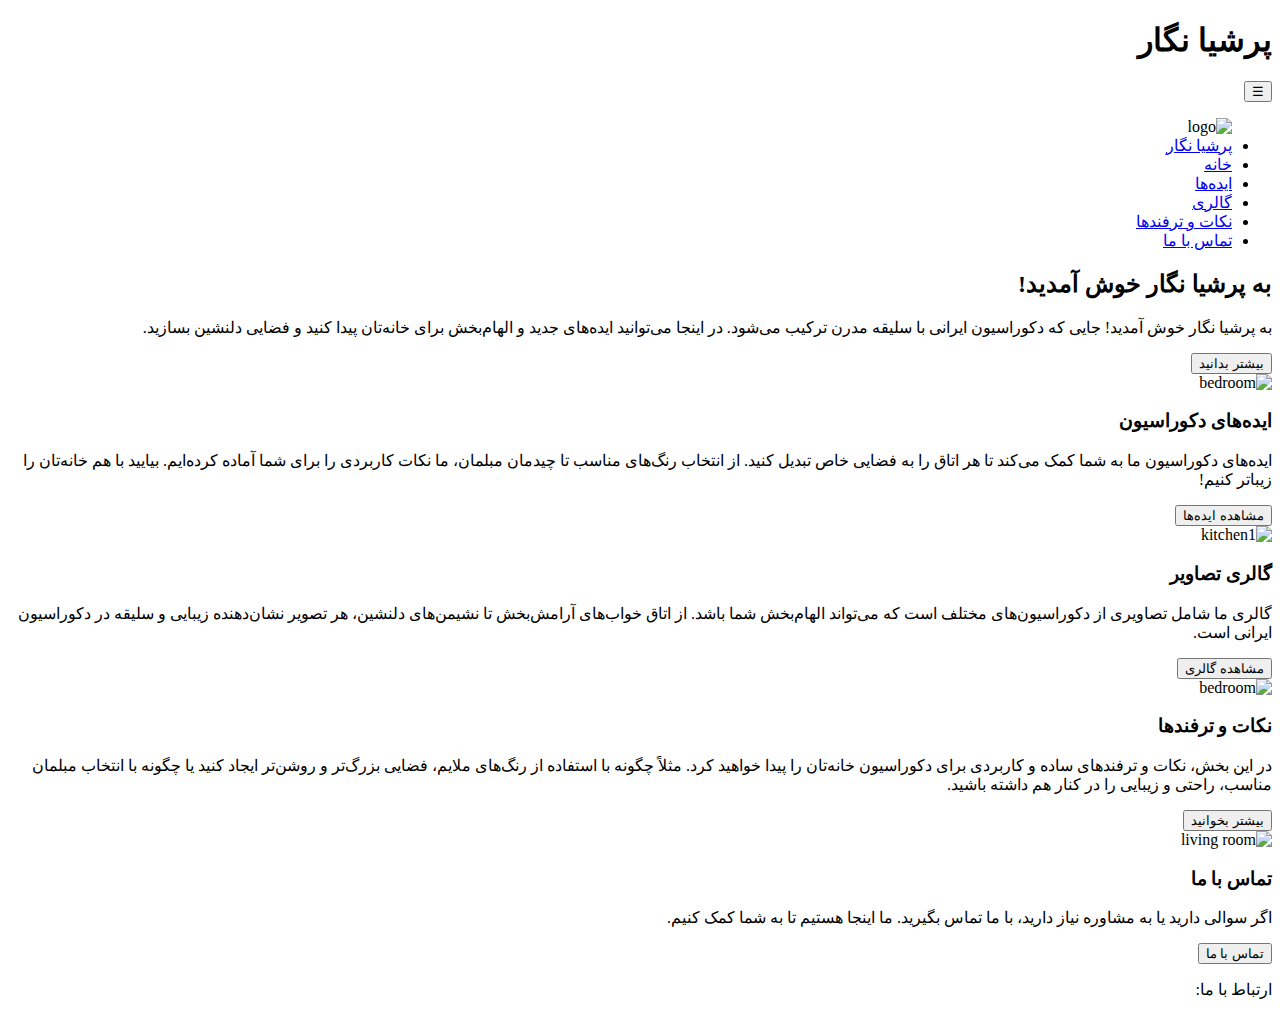
==== pershianegar/home.html @ 48c79360 "Add files via upload" ====
<!DOCTYPE html>
<html lang="fa" dir="rtl">
<head>
    <meta charset="UTF-8">
    <meta name="viewport" content="width=device-width, initial-scale=1.0">
    <title>پرشیا نگار|خانه</title>
    <meta name="description" content="پرشیا نگار، جایی برای کشف ایده‌های دکوراسیون ایرانی با سلیقه مدرن. ایده‌ها، نکات و تصاویر الهام‌بخش برای خانه شما.">
    <meta name="keywords" content="دکوراسیون ایرانی, ایده‌های دکوراسیون, دکوراسیون مدرن, طراحی داخلی, پرشیا نگار">
    <link href="vazirmatn-v33.003/Vazirmatn-font-face.css" rel="stylesheet">
    <link rel="stylesheet" href="style8.css">
    <link rel="stylesheet" href="style2.scss">
</head>
<body>
    <header>
        <h1>پرشیا نگار </h1>
        <button id="menu-toggle" class="menu-toggle">☰</button>
        <nav id="nav-menu">
            <ul>
                <img src="icons8-carpet-64.png" alt="logo">
                <li><a href="#home">  <span>پرشیا نگار </span> </a></li>
                <li><a href="#home">خانه</a></li>
                <li><a href="#ideas">ایده‌ها</a></li>
                <li><a href="#gallery">گالری</a></li>
                <li><a href="#tips">نکات و ترفندها</a></li>
                <li><a href="#contact">تماس با ما</a></li>
            </ul>
        </nav>
    </header>

    <main>
        <section id="home">
            <h2>به پرشیا نگار خوش آمدید!</h2>
            <div class="content-box">
                <p>
                    به پرشیا نگار خوش آمدید! جایی که دکوراسیون ایرانی با سلیقه مدرن ترکیب می‌شود. در اینجا می‌توانید ایده‌های جدید و الهام‌بخش برای خانه‌تان پیدا کنید و فضایی دلنشین بسازید.
                </p>
                <button class="cta-button">بیشتر بدانید</button>
            </div>
            <div class="image-placeholder">
                <img src="bed1.jpg" alt="bedroom"class="image-placeholder">
           </div>
        </section>

        <section id="ideas">
            <h3>ایده‌های دکوراسیون</h3>
            <div class="content-box">
                <p>  
                    ایده‌های دکوراسیون ما به شما کمک می‌کند تا هر اتاق را به فضایی خاص تبدیل کنید. از انتخاب رنگ‌های مناسب تا چیدمان مبلمان، ما نکات کاربردی را برای شما آماده کرده‌ایم. بیایید با هم خانه‌تان را زیباتر کنیم!          
                </p>
                <button class="cta-button">مشاهده ایده‌ها</button>
            </div>
            <div class="image-placeholder">
              <img src="kitchen1.jpg" alt="kitchen1" class="image-placeholder">
            </div>
        </section>

        <section id="gallery">
            <h3>گالری تصاویر</h3>
            <div class="content-box">
                <p>
                    گالری ما شامل تصاویری از دکوراسیون‌های مختلف است که می‌تواند الهام‌بخش شما باشد. از اتاق خواب‌های آرامش‌بخش تا نشیمن‌های دلنشین، هر تصویر نشان‌دهنده زیبایی و سلیقه در دکوراسیون ایرانی است.            
                </p>
                </p>
                <button class="cta-button">مشاهده گالری</button>
            </div>
            <div class="image-placeholder">
              <img src="bed2.jpg" alt="bedroom" class="image-placeholder">     
          </div>
        </section>

        <section id="tips">
            <h3>نکات و ترفندها</h3>
            <div class="content-box">
                <p>
                    در این بخش، نکات و ترفندهای ساده و کاربردی برای دکوراسیون خانه‌تان را پیدا خواهید کرد. مثلاً چگونه با استفاده از رنگ‌های ملایم، فضایی بزرگ‌تر و روشن‌تر ایجاد کنید یا چگونه با انتخاب مبلمان مناسب، راحتی و زیبایی را در کنار هم داشته باشید.           
                </p>
                <button class="cta-button">بیشتر بخوانید</button>
            </div>
            <div class="image-placeholder">
             <img src="lv1.jpg" alt="living room" class="image-placeholder">
           </div>
        </section>

        <section id="contact">
            <h3>تماس با ما</h3>
            <div class="content-box">
                <p>
                    اگر سوالی دارید یا به مشاوره نیاز دارید، با ما تماس بگیرید. ما اینجا هستیم تا به شما کمک کنیم.
                </p>
                <button class="cta-button">تماس با ما</button>
            </div>
        </section>
    </main>

    <footer>
        <p class="social">
            ارتباط با ما:
            <img src="linkedin.svg" alt="" class="s1">
            <img src="telegram.svg" alt="" class="s2">
            <img src="icons instagram.svg" alt="" class="s3">
         
        </p>
    </footer>
</body>
</html>
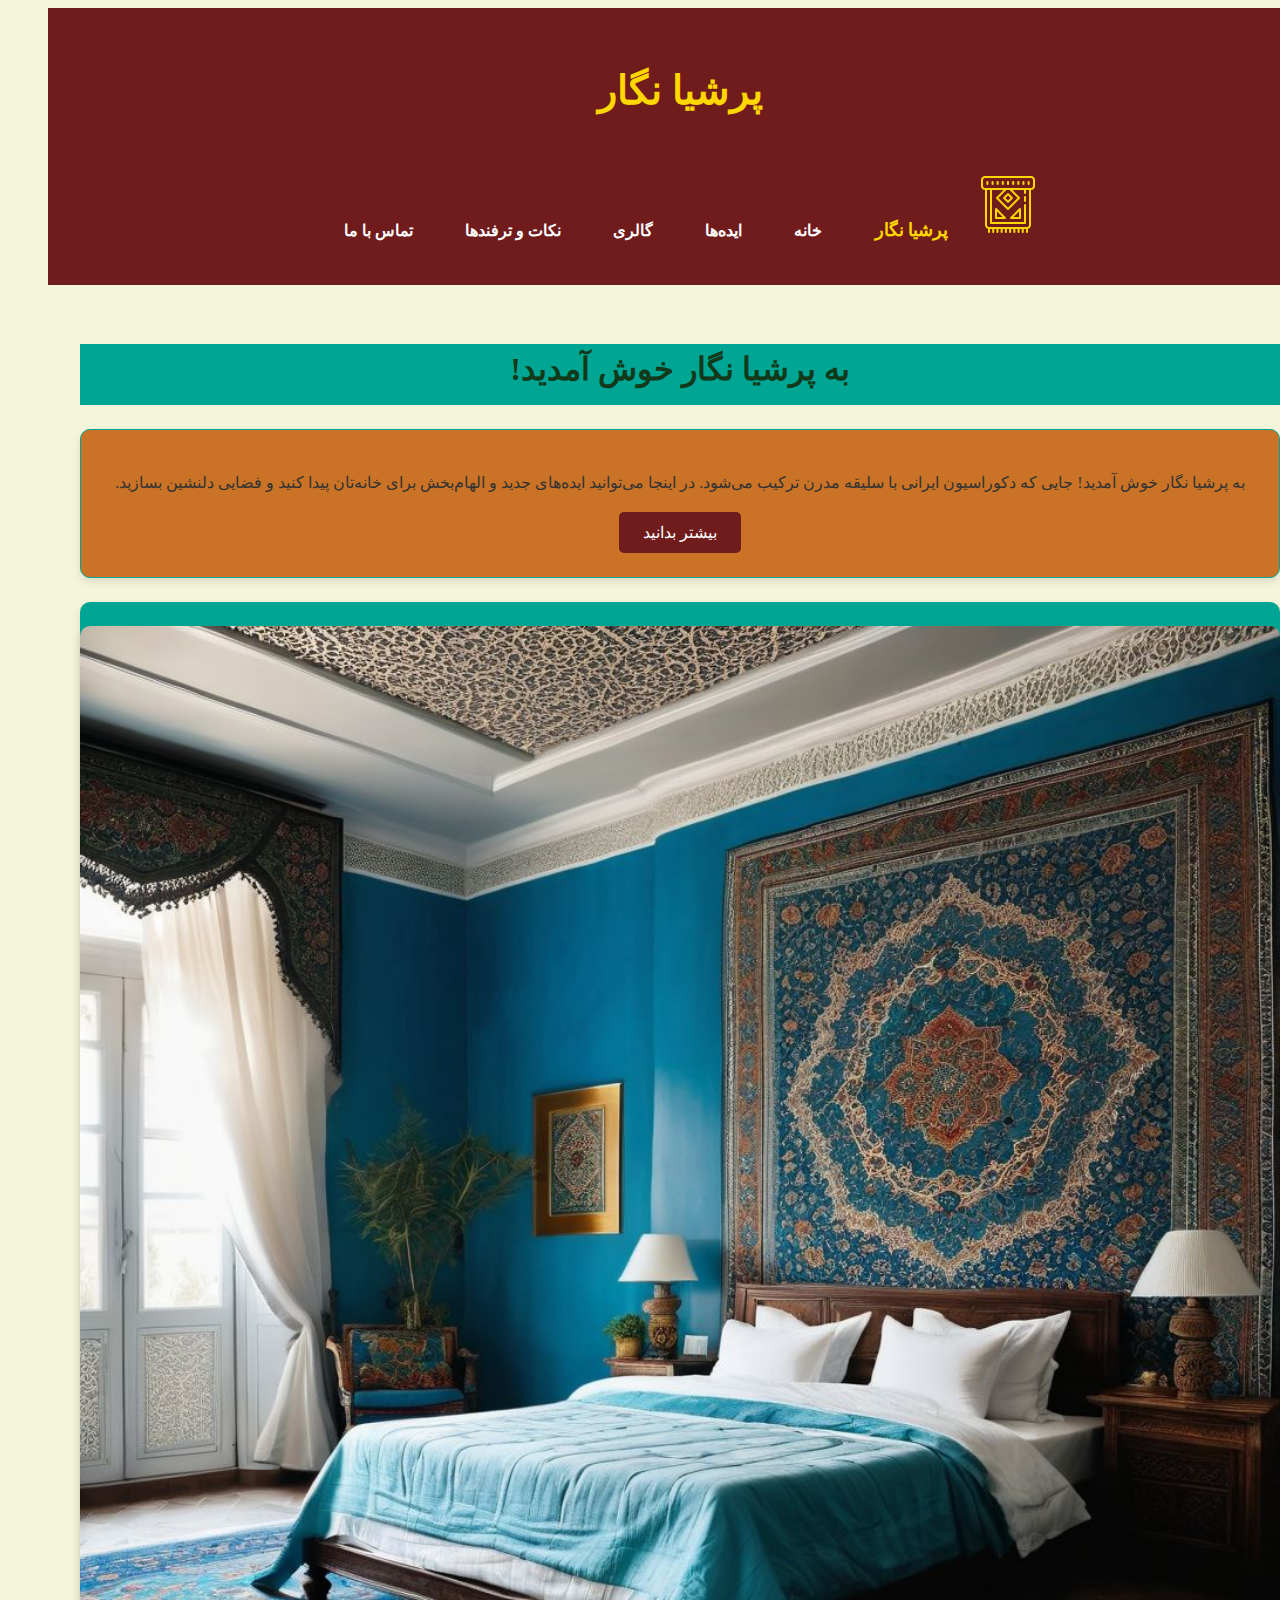
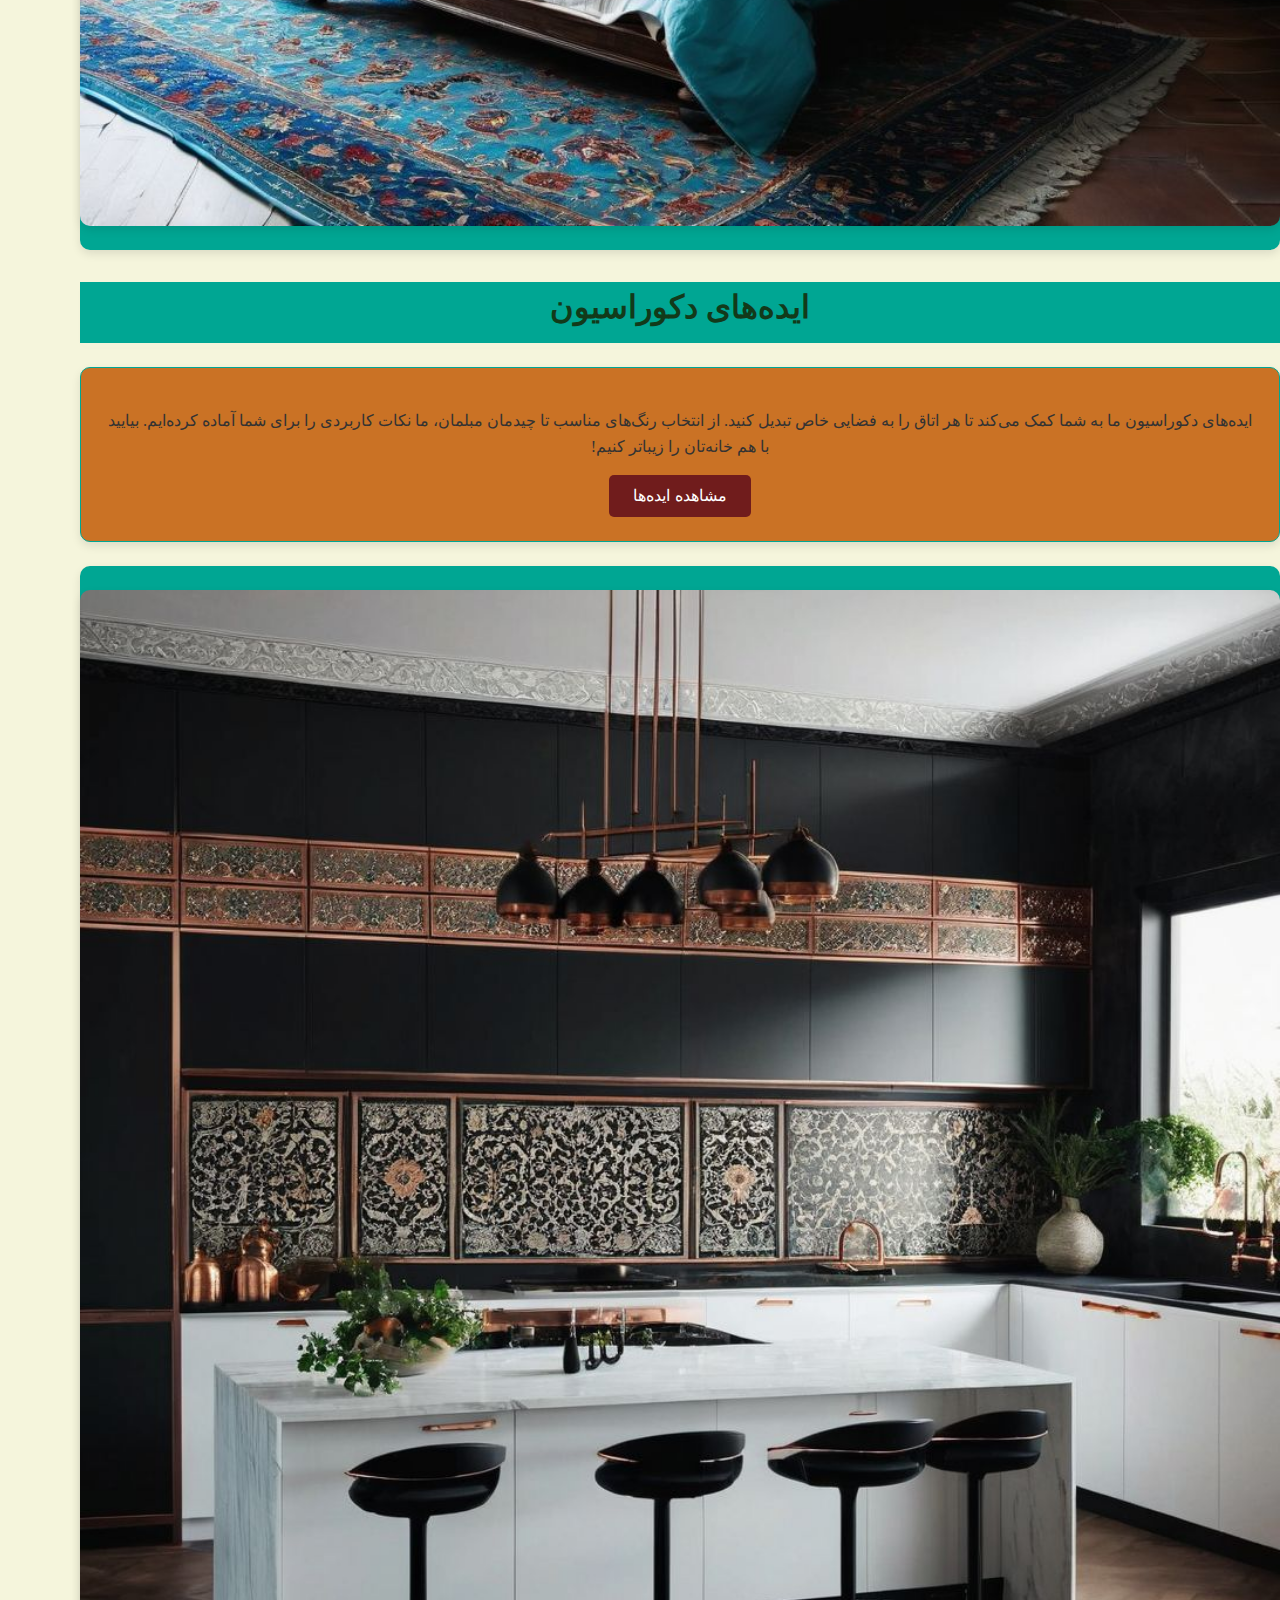
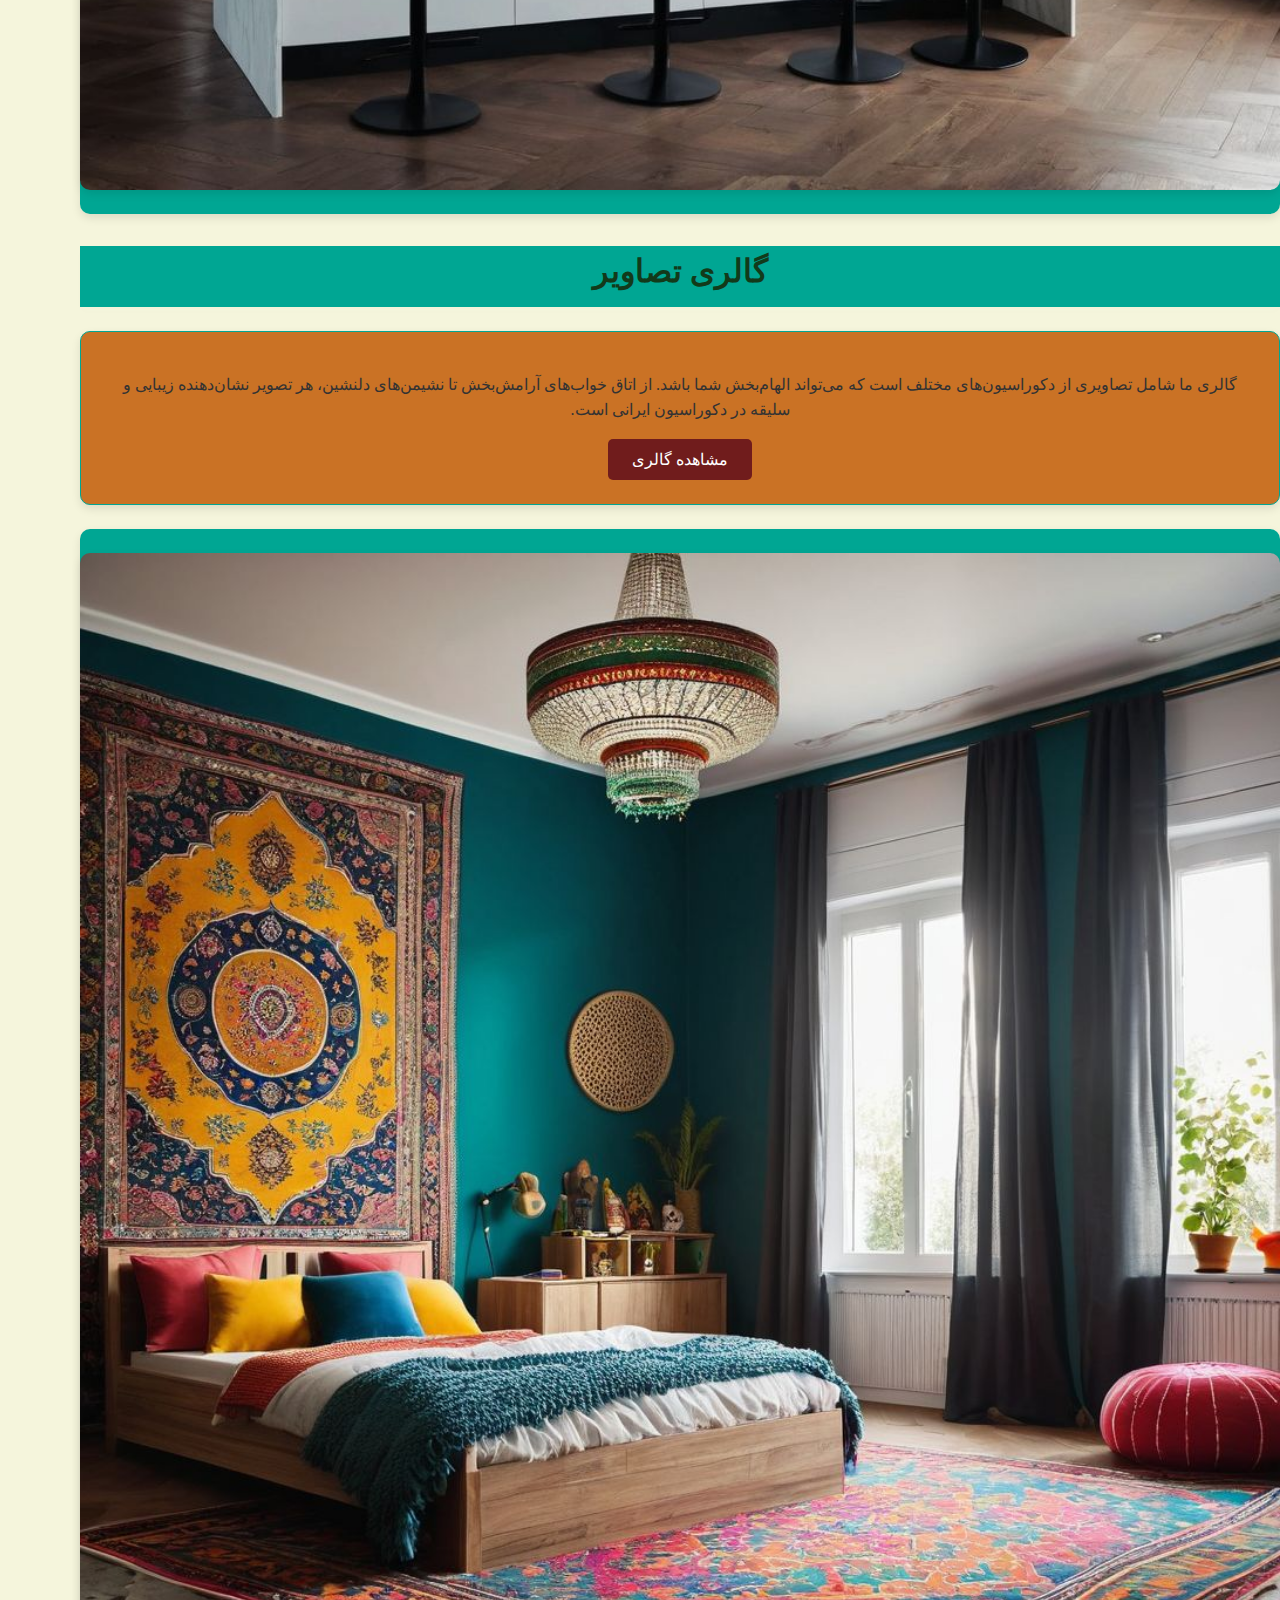
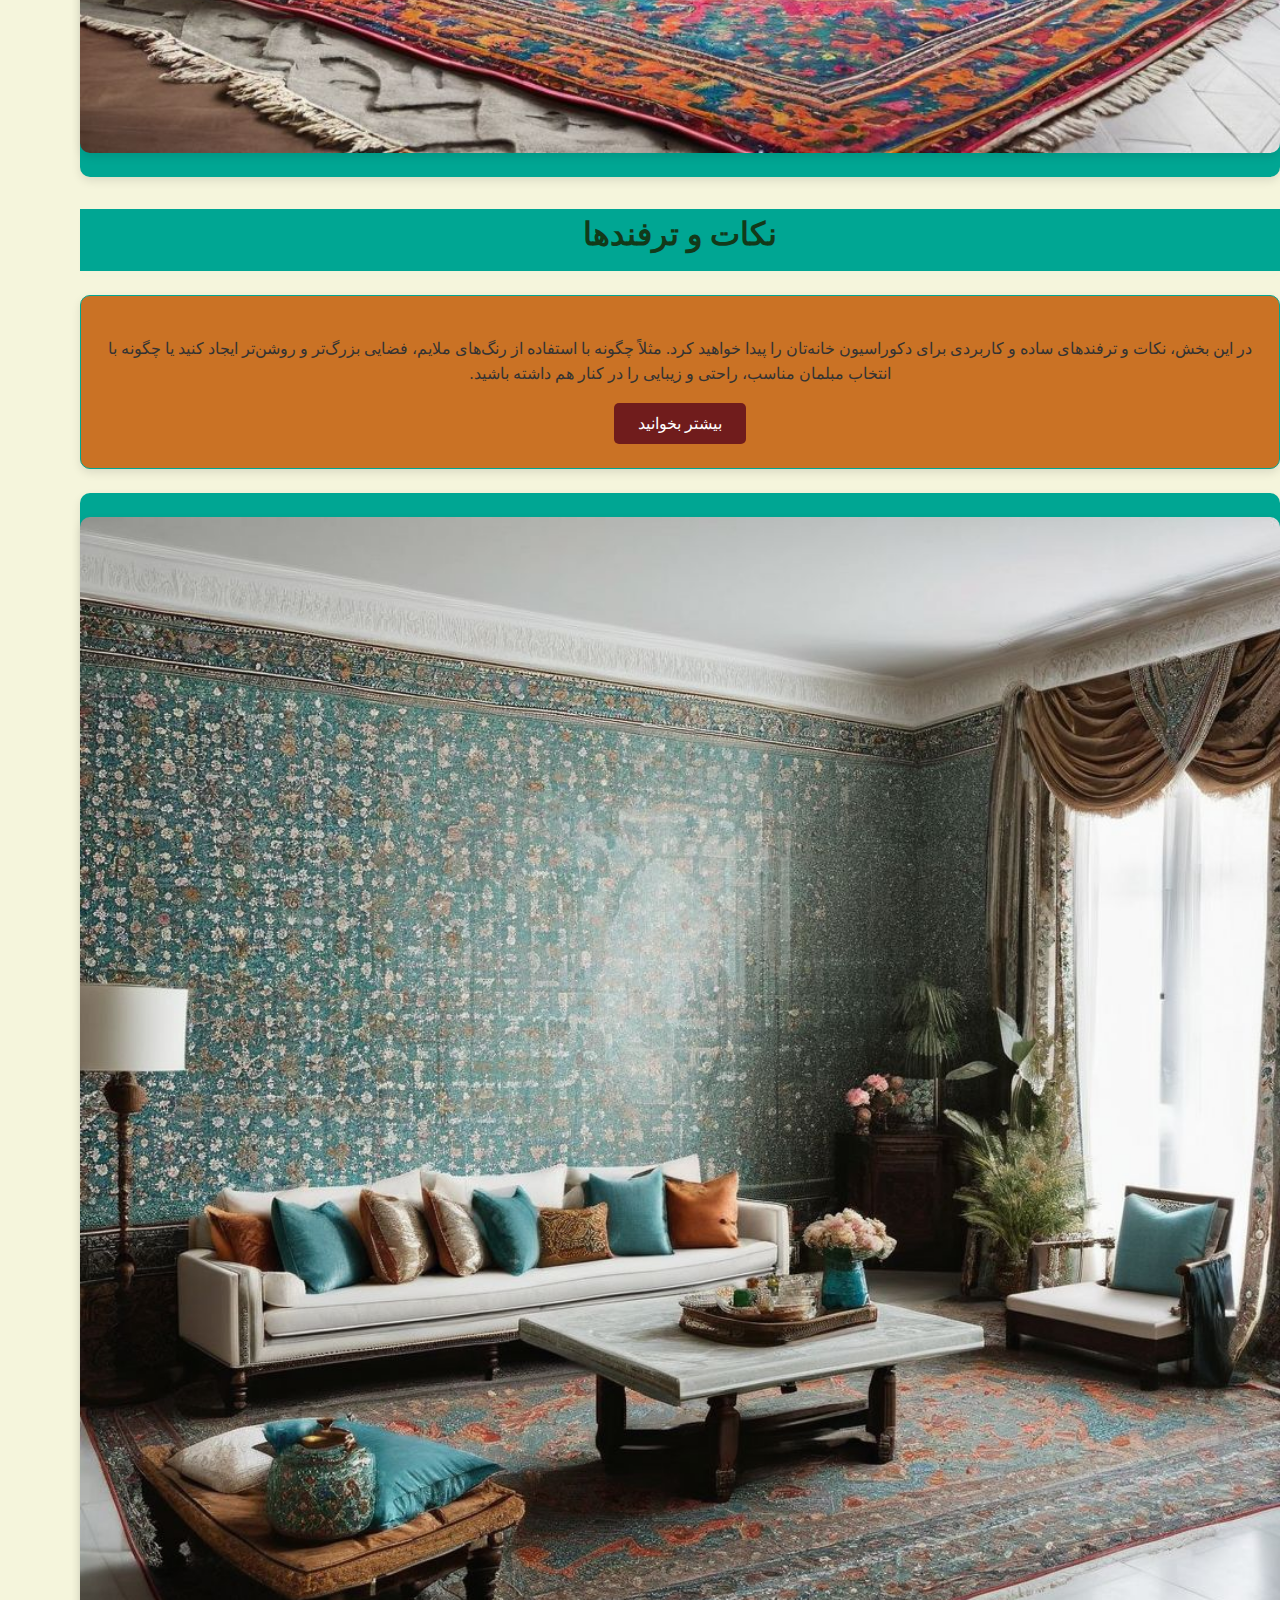
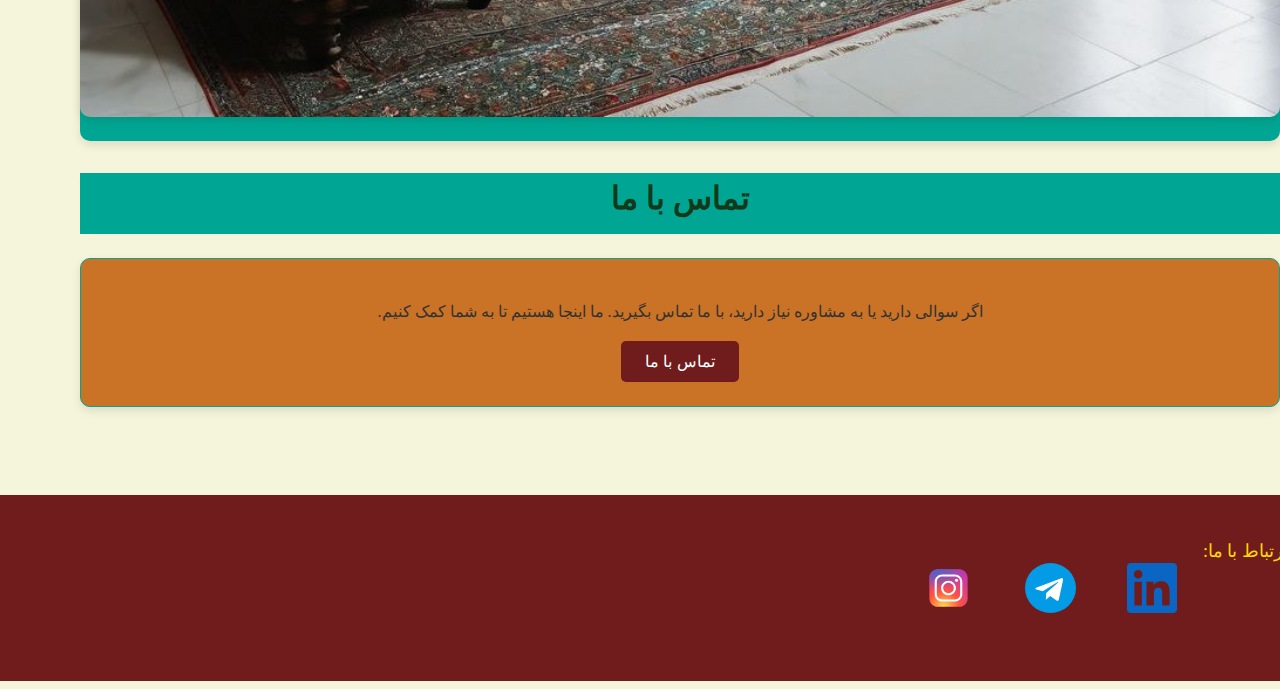
==== commit 40a82759: "Add files via upload" ====
--- a/pershianegar/home.html
+++ b/pershianegar/home.html
@@ -6,9 +6,11 @@
     <title>پرشیا نگار|خانه</title>
     <meta name="description" content="پرشیا نگار، جایی برای کشف ایده‌های دکوراسیون ایرانی با سلیقه مدرن. ایده‌ها، نکات و تصاویر الهام‌بخش برای خانه شما.">
     <meta name="keywords" content="دکوراسیون ایرانی, ایده‌های دکوراسیون, دکوراسیون مدرن, طراحی داخلی, پرشیا نگار">
-    <link href="vazirmatn-v33.003/Vazirmatn-font-face.css" rel="stylesheet">
-    <link rel="stylesheet" href="style8.css">
-    <link rel="stylesheet" href="style2.scss">
+    <link href="assets/styles/global/Vazirmatn-font-face.css" rel="stylesheet">
+    <link rel="stylesheet" href="assets/styles/style8.css">
+    <link rel="stylesheet" href="assets/styles/style2.scss">
+    <link rel="stylesheet" href="assets/styles/responsive.css">
+    <link rel="stylesheet" href="assets/styles/animations.css">
 </head>
 <body>
     <header>
@@ -16,7 +18,7 @@
         <button id="menu-toggle" class="menu-toggle">☰</button>
         <nav id="nav-menu">
             <ul>
-                <img src="icons8-carpet-64.png" alt="logo">
+                <img src="assets/icons/navigation/icons8-carpet-64.png" alt="logo">
                 <li><a href="#home">  <span>پرشیا نگار </span> </a></li>
                 <li><a href="#home">خانه</a></li>
                 <li><a href="#ideas">ایده‌ها</a></li>
@@ -37,7 +39,7 @@
                 <button class="cta-button">بیشتر بدانید</button>
             </div>
             <div class="image-placeholder">
-                <img src="bed1.jpg" alt="bedroom"class="image-placeholder">
+                <img src="assets/images/home/bed1.jpg" alt="bedroom"class="image-placeholder">
            </div>
         </section>
 
@@ -50,7 +52,7 @@
                 <button class="cta-button">مشاهده ایده‌ها</button>
             </div>
             <div class="image-placeholder">
-              <img src="kitchen1.jpg" alt="kitchen1" class="image-placeholder">
+              <img src="assets/images/home/kitchen1.jpg" alt="kitchen1" class="image-placeholder">
             </div>
         </section>
 
@@ -64,7 +66,7 @@
                 <button class="cta-button">مشاهده گالری</button>
             </div>
             <div class="image-placeholder">
-              <img src="bed2.jpg" alt="bedroom" class="image-placeholder">     
+              <img src="assets/images/home/bed2.jpg" alt="bedroom" class="image-placeholder">     
           </div>
         </section>
 
@@ -77,7 +79,7 @@
                 <button class="cta-button">بیشتر بخوانید</button>
             </div>
             <div class="image-placeholder">
-             <img src="lv1.jpg" alt="living room" class="image-placeholder">
+             <img src="assets/images/home/lv1.jpg" alt="living room" class="image-placeholder">
            </div>
         </section>
 
@@ -95,9 +97,9 @@
     <footer>
         <p class="social">
             ارتباط با ما:
-            <img src="linkedin.svg" alt="" class="s1">
-            <img src="telegram.svg" alt="" class="s2">
-            <img src="icons instagram.svg" alt="" class="s3">
+            <img src="assets/icons/footer/linkedin.svg" alt="logo linkedin" class="s1">
+            <img src="assets/icons/footer/telegram.svg" alt="logo telegram" class="s2">
+            <img src="assets/icons/footer/icons instagram.svg" alt="logo instagram" class="s3">
          
         </p>
     </footer>
--- a/pershianegar/assets/styles/global/Vazirmatn-font-face.css
+++ b/pershianegar/assets/styles/global/Vazirmatn-font-face.css
@@ -0,0 +1,72 @@
+/* Generated by script */
+@font-face {
+  font-family: Vazirmatn;
+  src: url('fonts/webfonts/Vazirmatn-Thin.woff2') format('woff2');
+  font-weight: 100;
+  font-style: normal;
+  font-display: swap;
+}
+
+@font-face {
+  font-family: Vazirmatn;
+  src: url('fonts/webfonts/Vazirmatn-ExtraLight.woff2') format('woff2');
+  font-weight: 200;
+  font-style: normal;
+  font-display: swap;
+}
+
+@font-face {
+  font-family: Vazirmatn;
+  src: url('fonts/webfonts/Vazirmatn-Light.woff2') format('woff2');
+  font-weight: 300;
+  font-style: normal;
+  font-display: swap;
+}
+
+@font-face {
+  font-family: Vazirmatn;
+  src: url('fonts/webfonts/Vazirmatn-Regular.woff2') format('woff2');
+  font-weight: 400;
+  font-style: normal;
+  font-display: swap;
+}
+
+@font-face {
+  font-family: Vazirmatn;
+  src: url('fonts/webfonts/Vazirmatn-Medium.woff2') format('woff2');
+  font-weight: 500;
+  font-style: normal;
+  font-display: swap;
+}
+
+@font-face {
+  font-family: Vazirmatn;
+  src: url('fonts/webfonts/Vazirmatn-SemiBold.woff2') format('woff2');
+  font-weight: 600;
+  font-style: normal;
+  font-display: swap;
+}
+
+@font-face {
+  font-family: Vazirmatn;
+  src: url('fonts/webfonts/Vazirmatn-Bold.woff2') format('woff2');
+  font-weight: 700;
+  font-style: normal;
+  font-display: swap;
+}
+
+@font-face {
+  font-family: Vazirmatn;
+  src: url('fonts/webfonts/Vazirmatn-ExtraBold.woff2') format('woff2');
+  font-weight: 800;
+  font-style: normal;
+  font-display: swap;
+}
+
+@font-face {
+  font-family: Vazirmatn;
+  src: url('fonts/webfonts/Vazirmatn-Black.woff2') format('woff2');
+  font-weight: 900;
+  font-style: normal;
+  font-display: swap;
+}
--- a/pershianegar/assets/styles/style8.css
+++ b/pershianegar/assets/styles/style8.css
@@ -0,0 +1,213 @@
+
+body {
+    font-family:vazirmatn;
+    background-color: #F5F5DC; /* رنگ پس‌زمینه کرم ملایم */
+    color: #333; /* رنگ متن */
+    line-height: 1.6; /* فاصله بین خطوط */
+text-align: center;
+}
+
+header {
+    background-color: #701c1c; /*رنگ عنابی ایرانی  */
+    color: white;
+    padding: 1.5rem;
+    text-align: center;
+    position: relative;
+}
+.menu-toggle{
+  background-color: #701c1c;
+  border: #701c1c;
+  color: #701c1c;
+}
+span{
+    color: #FFD700;
+    font-size: large;
+}
+header h1 { 
+    color: #FFD700;
+    font-size: 2.5rem;
+    margin-bottom: 0.5rem;
+}
+
+nav {
+    margin-top: 1rem;
+}
+
+nav ul {
+    list-style-type: none;
+    padding: 0;
+}
+
+nav ul li {
+    overflow: hidden;
+    display: inline;
+    margin: 0 1.5rem;
+}
+
+nav ul li a {
+    color: white;
+    text-decoration: none;
+    font-weight: bold;
+    transition: color 0.3s;
+}
+
+nav ul li a:hover {
+    color: #FFD700; /* رنگ طلایی برای حالت هاور */
+}
+
+main {
+    padding: 2rem;
+}
+h2 {
+    width: 100%;
+   background-color: #00a693;
+     box-shadow: 0 4px 10px rgba(0, 166, 147, 0.01);
+    color: #123a1a; /* رنگ سبز تیره */
+    margin-bottom: 1rem;
+    font-size: 2rem;
+    border-bottom: 2px solid #00a693; /* خط زیر عنوان */
+    padding-bottom: 0.5rem;
+}
+
+h3 {
+    width: 100%;
+    background-color: #00a693;
+     box-shadow: 0 4px 10px rgba(0, 166, 147, 0.01);
+    color: #123a1a; /* رنگ سبز تیره */
+    margin-bottom: 1rem;
+    font-size: 2rem;
+    border-bottom: 2px solid #00a693; /* خط زیر عنوان */
+    padding-bottom: 0.5rem;
+}
+
+.content-box {
+    background-color: #ca7225;/* رنگ آبی فیروزه‌ای کم‌رنگ */
+    border: 1px solid #00a693; /* رنگ آبی فیروزه‌ای */
+    padding: 1.5rem;
+    border-radius: 10px; /* گوشه‌های گرد */
+    margin: 1.5rem 0;
+    box-shadow: 0 4px 10px rgba(0, 0, 0, 0.1); /* سایه ملایم */
+    transition: transform 0.3s, box-shadow 0.3s; /* انیمیشن */
+}
+
+.content-box:hover {
+    transform: translateY(-5px); /* انیمیشن جابجایی */
+    box-shadow: 0 8px 20px rgba(0, 0, 0, 0.2); /* سایه  */
+}
+
+.cta-button {
+    background-color: #701c1c; /* عنابی ایرانی*/
+    color: white;
+    border: none;
+    padding: 0.7rem 1.5rem;
+    border-radius: 5px; /* گوشه‌های گرد */
+    cursor: pointer;
+    font-size: 1rem;
+    transition: background-color 0.3s, transform 0.3s; /* انیمیشن */
+}
+
+.cta-button:hover {
+    background-color: #FFD700; /* رنگ تیره‌تر برای حالت هاور */
+    transform: scale(1.05); /* انیمیشن بزرگ شدن */
+    color: #000;
+}
+
+.image-placeholder {
+    width: 100%;
+    height: auto; 
+    background-color: #00a693; /* رنگ آبی فیروزه‌ای */
+    display: flex;
+    align-items: center;
+    justify-content: center;
+    color: white;
+    font-size: 1.8rem; 
+    margin: 1.5rem 0;
+    border-radius: 10px; /* گوشه‌های گرد */
+    box-shadow: 0 4px 10px rgba(0, 0, 0, 0.1); /* سایه ملایم */
+}
+.image-placeholderrow{
+    width: 100%;
+    height: auto; 
+    background-color: #00a693; /* رنگ آبی فیروزه‌ای */
+    display: flex;
+    flex-direction: row;
+   align-items: center;
+    justify-content:center;
+        color: white;
+    font-size: 1.8rem; 
+    margin: 1.5rem 0;
+    border-radius: 10px; /* گوشه‌های گرد */
+    box-shadow: 0 4px 10px rgba(0, 0, 0, 0.1); /* سایه ملایم */
+}
+footer {
+    background-color: #701c1c; /*رنگ عنابی ایرانی*/
+    color: white;
+    text-align: center;
+    padding: 1.5rem;
+    position: relative;
+    bottom: 0;
+    width: 100%;
+    margin-top: 2rem; /* فاصله از محتوا */
+}
+.social{
+    font-size: large;
+    color: #FFD700;
+    display: flex;
+    flex-direction: row;
+   
+  
+ 
+}
+.s1,.s2,.s3{
+    width: 4%;
+    height: auto;
+    padding: 1.6rem;
+}
+
+/* مدیا کوئری برای موبایل */
+@media (max-width: 768px) {
+    nav ul {
+        display: none; /* پنهان کردن منو در حالت موبایل */
+        flex-direction: column; /* تغییر جهت منو به عمودی */
+        width: 100%;
+        background-color: #701c1c; /* رنگ پس‌زمینه منو */
+    }
+
+    nav ul.active {
+        display: flex; /* نمایش منو در حالت فعال */
+    }
+
+    nav ul li {
+        margin: 1rem 0; /* فاصله عمودی بین آیتم‌ها */
+    }
+
+    #menu-toggle {
+        display: block; /* نمایش دکمه همبرگری */
+        background: none;
+        border: none;
+        color: white;
+        font-size: 1.5rem;
+        cursor: pointer;
+    }
+
+    nav {
+        display: flex;
+        flex-direction: column;
+        align-items: center;
+    }
+}
+/*
+@media (min-width:769px ){
+ 
+    ul :nth-child(7){
+        display: none;
+    }
+    ul :nth-child(6){
+        display: none;
+    } ul :nth-child(5){
+        display: none;
+    }
+     ul :nth-child(9){
+    display: none;
+    }
+}--- a/pershianegar/assets/styles/responsive.css
+++ b/pershianegar/assets/styles/responsive.css
@@ -0,0 +1,47 @@
+/* مدیا کوئری برای موبایل */
+@media (max-width: 768px) {
+    nav ul {
+        display: none; /* پنهان کردن منو در حالت موبایل */
+        flex-direction: column; /* تغییر جهت منو به عمودی */
+        width: 100%;
+        background-color: #701c1c; /* رنگ پس‌زمینه منو */
+    }
+
+    nav ul.active {
+        display: flex; /* نمایش منو در حالت فعال */
+    }
+
+    nav ul li {
+        margin: 1rem 0; /* فاصله عمودی بین آیتم‌ها */
+    }
+
+    #menu-toggle {
+        display: block; /* نمایش دکمه همبرگری */
+        background: none;
+        border: none;
+        color: white;
+        font-size: 1.5rem;
+        cursor: pointer;
+    }
+
+    nav {
+        display: flex;
+        flex-direction: column;
+        align-items: center;
+    }
+}
+/*
+@media (min-width:769px ){
+ 
+    ul :nth-child(7){
+        display: none;
+    }
+    ul :nth-child(6){
+        display: none;
+    } ul :nth-child(5){
+        display: none;
+    }
+     ul :nth-child(9){
+    display: none;
+    }
+}--- a/pershianegar/assets/styles/animations.css
+++ b/pershianegar/assets/styles/animations.css
@@ -0,0 +1,20 @@
+nav ul li a:hover {
+    color: #FFD700; /* رنگ طلایی برای حالت هاور */
+}
+.content-box:hover {
+    transform: translateY(-5px); /* انیمیشن جابجایی */
+    box-shadow: 0 8px 20px rgba(0, 0, 0, 0.2); /* سایه  */
+}
+.cta-button:hover {
+    background-color: #FFD700; /* رنگ تیره‌تر برای حالت هاور */
+    transform: scale(1.05); /* انیمیشن بزرگ شدن */
+    color: #000;
+}
+.cta-button{
+    transition: background-color 0.3s, transform 0.3s; /* انیمیشن */
+
+}
+.content-box{
+    transition: transform 0.3s, box-shadow 0.3s; /* انیمیشن */
+
+}